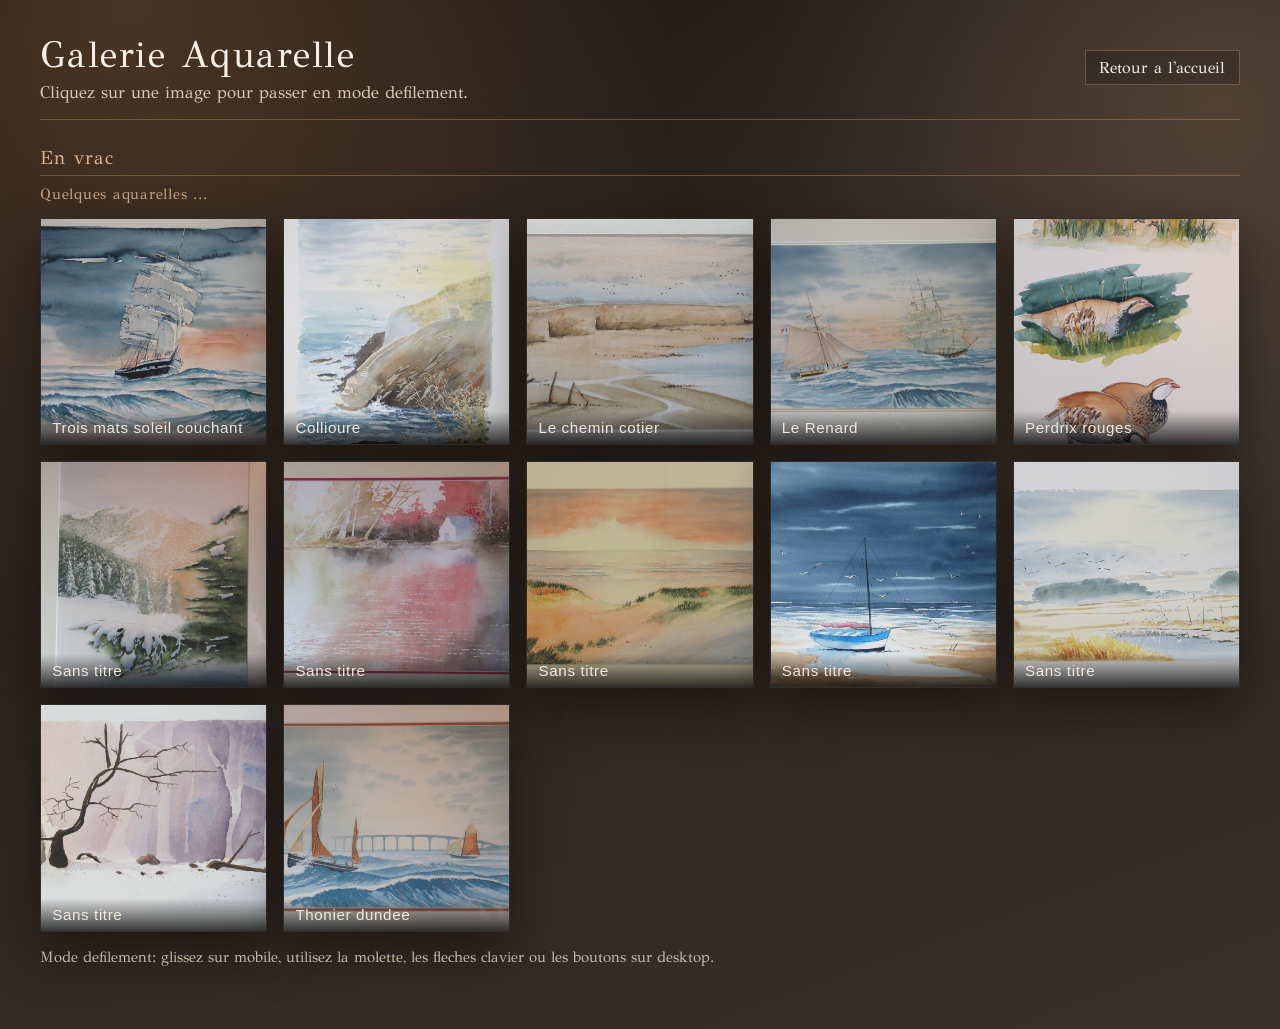
==== html/gallery_aquarelle.html @ 9292c07e "first commit" ====
<!DOCTYPE html><html lang="fr"><head><meta charset="utf-8"><meta name="viewport" content="width=device-width,initial-scale=1"><meta name="description" content="Découvrez les aquarelles de Bruno Lhomet, entre paysages, marines et créations originales."><title>Galerie Aquarelle | Bruno Lhomet</title><link rel="canonical" href="https://brunolhomet.com/html/gallery_aquarelle.html"><script type="module" crossorigin src="../assets/galleryAquarelle-BqosI3er.js"></script><link rel="modulepreload" crossorigin href="../assets/translation-BFISly_T.js"><link rel="modulepreload" crossorigin href="../assets/protect-DB168kNY.js"><link rel="modulepreload" crossorigin href="../assets/gallery-D08KTrEK.js"><link rel="stylesheet" crossorigin href="../assets/gallery-Cp_LMjKx.css"></head><body><main class="page"><header class="topbar"><div><h1 id="gallery_aquarelle-title"></h1><p class="subtitle" id="gallery_aquarelle-subtitle"></p></div><div class="topbar-actions"><a class="back-link" href="../index.html#work" id="gallery_aquarelle-back_link"></a></div></header><div class="gallery-parts" id="gallery-grid" aria-label="Galerie d'oeuvres a l'aquarelle"><section class="gallery-part" aria-label="En vrac"><h2 class="gallery-part-title" id="gallery_aquarelle-section-en_vrac"></h2><h3 class="gallery-part-subtitle" id="gallery_aquarelle-section-en_vrac_subtitle"></h3><div class="gallery-grid"><button class="thumb-btn" type="button"><img src="../assets/gallery_aquarelle_3_mats_soleil_couchant_thumbnails-Bzcb3eLE.JPG" alt="Trois mats soleil couchant" loading="lazy"> <span class="thumb-label">Trois mats soleil couchant</span></button> <button class="thumb-btn" type="button"><img src="../assets/gallery_aquarelle_collioure_thumbnails-CeltjNJU.JPG" alt="Collioure" loading="lazy"> <span class="thumb-label">Collioure</span></button> <button class="thumb-btn" type="button"><img src="../assets/gallery_aquarelle_le_chemin_cotier_thumbnails-BIZKsGcN.jpg" alt="Le chemin cotier" loading="lazy"> <span class="thumb-label">Le chemin cotier</span></button> <button class="thumb-btn" type="button"><img src="../assets/gallery_aquarelle_le_renard_thumbnails-DcvKiOub.JPG" alt="Le Renard" loading="lazy"> <span class="thumb-label">Le Renard</span></button> <button class="thumb-btn" type="button"><img src="../assets/gallery_aquarelle_perdrix_rouges_thumbnails-C4qwUUDa.JPG" alt="Perdrix rouges" loading="lazy"> <span class="thumb-label">Perdrix rouges</span></button> <button class="thumb-btn" type="button"><img src="../assets/gallery_aquarelle_sans_titre_1_thumbnails-j6rqiBiE.JPG" alt="Sans titre" loading="lazy"> <span class="thumb-label">Sans titre</span></button> <button class="thumb-btn" type="button"><img src="../assets/gallery_aquarelle_sans_titre_2_thumbnails-Dx08GEeb.JPG" alt="Sans titre" loading="lazy"> <span class="thumb-label">Sans titre</span></button> <button class="thumb-btn" type="button"><img src="../assets/gallery_aquarelle_sans_titre_3_thumbnails-B8XZhZog.JPG" alt="Sans titre" loading="lazy"> <span class="thumb-label">Sans titre</span></button> <button class="thumb-btn" type="button"><img src="../assets/gallery_aquarelle_sans_titre_4_thumbnails-B6YqS3kz.JPG" alt="Sans titre" loading="lazy"> <span class="thumb-label">Sans titre</span></button> <button class="thumb-btn" type="button"><img src="../assets/gallery_aquarelle_sans_titre_5_thumbnails-DtZzaiUm.JPG" alt="Sans titre" loading="lazy"> <span class="thumb-label">Sans titre</span></button> <button class="thumb-btn" type="button"><img src="../assets/gallery_aquarelle_sans_titre_6_thumbnails-DKAY-7zp.JPG" alt="Sans titre" loading="lazy"> <span class="thumb-label">Sans titre</span></button> <button class="thumb-btn" type="button"><img src="../assets/gallery_aquarelle_thonier_dundee_thumbnails-CWJ3w40R.JPG" alt="Thonier dundee" loading="lazy"> <span class="thumb-label">Thonier dundee</span></button></div></section></div><p class="note" id="gallery_aquarelle-note"></p></main><aside class="lightbox" id="lightbox" aria-hidden="true" aria-label="Visionneuse plein ecran"><div class="lightbox-header"><div class="lightbox-hint" id="gallery_aquarelle-lightbox-hint">Mode defilement actif</div><div class="lightbox-actions"><button class="close-btn icon-btn fullscreen-btn" id="fullscreen-btn" type="button" aria-label="Activer le plein ecran" title="Activer le plein ecran"><span class="icon icon-expand" aria-hidden="true"></span> <span class="sr-only" id="gallery_aquarelle-lightbox-fullscreen_text">Plein ecran</span></button> <button class="close-btn icon-btn" id="close-btn" type="button" aria-label="Fermer la visionneuse" title="Fermer la visionneuse"><span class="icon icon-close" aria-hidden="true"></span> <span class="sr-only" id="gallery_aquarelle-lightbox-close_text">Fermer</span></button></div></div><div class="slider-wrap"><button class="nav-btn" id="prev-btn" type="button" aria-label="Image precedente">&#10094;</button><div class="slider" id="slider"><figure class="slide" data-label="Trois mats soleil couchant - aquarelle"><img src="../assets/gallery_aquarelle_3_mats_soleil_couchant-OrEGH1F3.JPG" alt="Trois mats soleil couchant - aquarelle"></figure><figure class="slide" data-label="Collioure - aquarelle"><img src="../assets/gallery_aquarelle_collioure-BhkK6vpG.JPG" alt="Collioure - aquarelle"></figure><figure class="slide" data-label="Le chemin cotier - aquarelle"><img src="../assets/gallery_aquarelle_le_chemin_cotier-C9dUHDm8.jpg" alt="Le chemin cotier - aquarelle"></figure><figure class="slide" data-label="Le Renard - aquarelle"><img src="../assets/gallery_aquarelle_le_renard-QwmmWNVA.JPG" alt="Le Renard - aquarelle"></figure><figure class="slide" data-label="Perdrix rouges - aquarelle"><img src="../assets/gallery_aquarelle_perdrix_rouges-ChK574OZ.JPG" alt="Perdrix rouges - aquarelle"></figure><figure class="slide" data-label="Sans titre - aquarelle"><img src="../assets/gallery_aquarelle_sans_titre_1-DQJfa0Sr.JPG" alt="Sans titre - aquarelle"></figure><figure class="slide" data-label="Sans titre - aquarelle"><img src="../assets/gallery_aquarelle_sans_titre_2-BAmRzkuc.JPG" alt="Sans titre - aquarelle"></figure><figure class="slide" data-label="Sans titre - aquarelle"><img src="../assets/gallery_aquarelle_sans_titre_3-CGR8qwNj.JPG" alt="Sans titre - aquarelle"></figure><figure class="slide" data-label="Sans titre - aquarelle"><img src="../assets/gallery_aquarelle_sans_titre_4-BlrvPCyE.JPG" alt="Sans titre - aquarelle"></figure><figure class="slide" data-label="Sans titre - aquarelle"><img src="../assets/gallery_aquarelle_sans_titre_5-CbuBpRob.JPG" alt="Sans titre - aquarelle"></figure><figure class="slide" data-label="Sans titre - aquarelle"><img src="../assets/gallery_aquarelle_sans_titre_6-C_tIv58a.JPG" alt="Sans titre - aquarelle"></figure><figure class="slide" data-label="Thonier dundee - aquarelle"><img src="../assets/gallery_aquarelle_thonier_dundee-DXL64iw-.JPG" alt="Thonier dundee - aquarelle"></figure></div><button class="nav-btn" id="next-btn" type="button" aria-label="Image suivante">&#10095;</button></div><div class="caption" id="caption"></div><div class="counter" id="counter"></div></aside></body></html>
---- assets/gallery-Cp_LMjKx.css ----
@font-face{font-family:GFS Didot;src:url(./GFSDidot-Regular-BCwUb7Yq.woff2)format("woff2"),url(./GFSDidot-Regular-Bd7Be6na.woff)format("woff");font-weight:400;font-style:normal;font-display:swap}:root{--bg-deep:#1d1815;--bg-soft:#2a221e;--surface:#14100ec2;--surface-strong:#0c0908eb;--text:#f5efe8;--muted:#d8c9b8;--accent:#c48a57;--accent-2:#e3b58d;--line:#e3b58d4d;--shadow:0 20px 50px #00000073}*{box-sizing:border-box}html,body{width:100%;color:var(--text);background:radial-gradient(circle at 10% 0,#c48a5747,#0000 42%),radial-gradient(circle at 95% 10%,#e3b58d38,#0000 36%),linear-gradient(160deg,#17120f 0%,#2f2722 52%,#3a2f29 100%);min-height:100%;margin:0;padding:0;font-family:GFS Didot,Segoe UI,serif}body{padding:2rem 1.25rem 3rem}.page{width:min(1200px,100%);margin:0 auto}.topbar{border-bottom:1px solid var(--line);justify-content:space-between;align-items:center;gap:1rem;margin-bottom:1.4rem;padding-bottom:1rem;animation:.5s fadeDown;display:flex}h1{letter-spacing:.04em;margin:0;font-size:clamp(1.5rem,3.5vw,2.3rem);font-weight:400}.subtitle{color:var(--muted);margin:.25rem 0 0;font-size:1.05rem}.back-link{color:var(--text);border:1px solid var(--line);white-space:nowrap;background:#0003;padding:.45rem .85rem;text-decoration:none;transition:border-color .18s,color .18s,transform .18s}.back-link:hover,.back-link:focus{border-color:var(--accent-2);color:var(--accent-2);transform:translateY(-1px)}.gallery-grid{grid-template-columns:repeat(auto-fill,minmax(220px,1fr));gap:1rem;animation:.62s fadeUp;display:grid}.gallery-parts{gap:1.5rem;display:grid}.gallery-part{padding-top:.25rem}.gallery-part-title{border-bottom:1px solid var(--line);letter-spacing:.05em;color:var(--accent-2);margin:0 0 .8rem;padding-bottom:.35rem;font-size:1.2rem;font-weight:400}.gallery-part-subtitle{letter-spacing:.05em;color:var(--accent-2);opacity:.88;margin:-.25rem 0 .95rem;font-size:.95rem;font-weight:400}.gallery-part-subtitle a,.gallery-part-subtitle a:visited{color:inherit;text-decoration:underline}.gallery-part-subtitle a:hover,.gallery-part-subtitle a:focus{color:inherit}.thumb-btn{background:var(--surface);cursor:pointer;aspect-ratio:1;box-shadow:var(--shadow);text-align:left;border:1px solid #ffffff1a;border-radius:0;margin:0;padding:0;transition:transform .22s,border-color .22s;position:relative;overflow:hidden}.thumb-btn:hover,.thumb-btn:focus{border-color:var(--accent);outline:none;transform:translateY(-3px)}.thumb-btn img{object-fit:cover;filter:saturate(.95);width:100%;height:100%;transition:transform .38s,filter .38s;display:block}.thumb-btn:hover img,.thumb-btn:focus img{filter:saturate(1.1);transform:scale(1.05)}.thumb-label{color:#f2e8de;letter-spacing:.04em;background:linear-gradient(#0000,#000000bf);padding:.5rem .7rem;font-size:.95rem;position:absolute;bottom:0;left:0;right:0}.lightbox{z-index:2000;background:#080706f5;padding:1rem;display:none;position:fixed;inset:0}.lightbox.is-open{grid-template-rows:auto 1fr auto;gap:.8rem;animation:.22s fadeIn;display:grid}.lightbox-header{color:var(--muted);border-bottom:1px solid #ffffff24;justify-content:space-between;align-items:center;padding:.4rem .2rem;display:flex}.lightbox-hint{font-size:.95rem}.lightbox-actions{gap:.5rem;display:inline-flex}.fullscreen-btn{min-width:8.8rem}.close-btn{color:var(--text);border:1px solid var(--line);cursor:pointer;font:inherit;background:0 0;padding:.35rem .8rem}.icon-btn{place-items:center;width:42px;height:38px;padding:0;display:inline-grid}.icon{font-size:1.2rem;line-height:1}.icon-expand:before{content:"⛶"}.fullscreen-btn.is-fullscreen .icon-expand:before{content:"⤢"}.icon-close:before{content:"×";font-size:1.45rem}.sr-only{clip:rect(0, 0, 0, 0);white-space:nowrap;border:0;width:1px;height:1px;margin:-1px;padding:0;position:absolute;overflow:hidden}.close-btn:hover,.close-btn:focus{border-color:var(--accent-2);color:var(--accent-2);outline:none}.slider-wrap{grid-template-columns:auto 1fr auto;align-items:center;gap:.7rem;min-height:0;display:grid}.nav-btn{border:1px solid var(--line);color:var(--text);cursor:pointer;background:#00000040;width:44px;height:44px;font-size:1.3rem}.nav-btn:hover,.nav-btn:focus{border-color:var(--accent);color:var(--accent-2);outline:none}.slider{scroll-snap-type:x mandatory;scroll-behavior:auto;background:var(--surface-strong);border:1px solid #ffffff1f;gap:0;width:100%;height:100%;display:flex;overflow:auto hidden}.slide{scroll-snap-align:center;place-items:center;min-width:100%;margin:0;display:grid;position:relative}.slide img{object-fit:contain;background:#0f0c0a;width:100%;max-height:min(73vh,880px);display:block}.caption{color:var(--muted);text-align:center;letter-spacing:.03em;min-height:1.3rem;margin-top:.65rem}.counter{color:var(--muted);text-align:right;padding-right:.25rem;font-size:.95rem}.note{color:var(--muted);opacity:.9;margin-top:1rem;font-size:.95rem}@keyframes fadeDown{0%{opacity:0;transform:translateY(-10px)}to{opacity:1;transform:translateY(0)}}@keyframes fadeUp{0%{opacity:0;transform:translateY(14px)}to{opacity:1;transform:translateY(0)}}@keyframes fadeIn{0%{opacity:0}to{opacity:1}}@media (width<=760px){body{padding:1rem .75rem 2rem}.topbar{flex-direction:column;align-items:flex-start}.gallery-grid{grid-template-columns:repeat(2,minmax(0,1fr));gap:.7rem}.gallery-parts{gap:1.15rem}.gallery-part-title{margin-bottom:.6rem;font-size:1.05rem}.slider-wrap{grid-template-columns:1fr}.nav-btn{display:none}.slide img{max-height:72vh}.lightbox-hint{font-size:.87rem}.fullscreen-btn{min-width:0}}
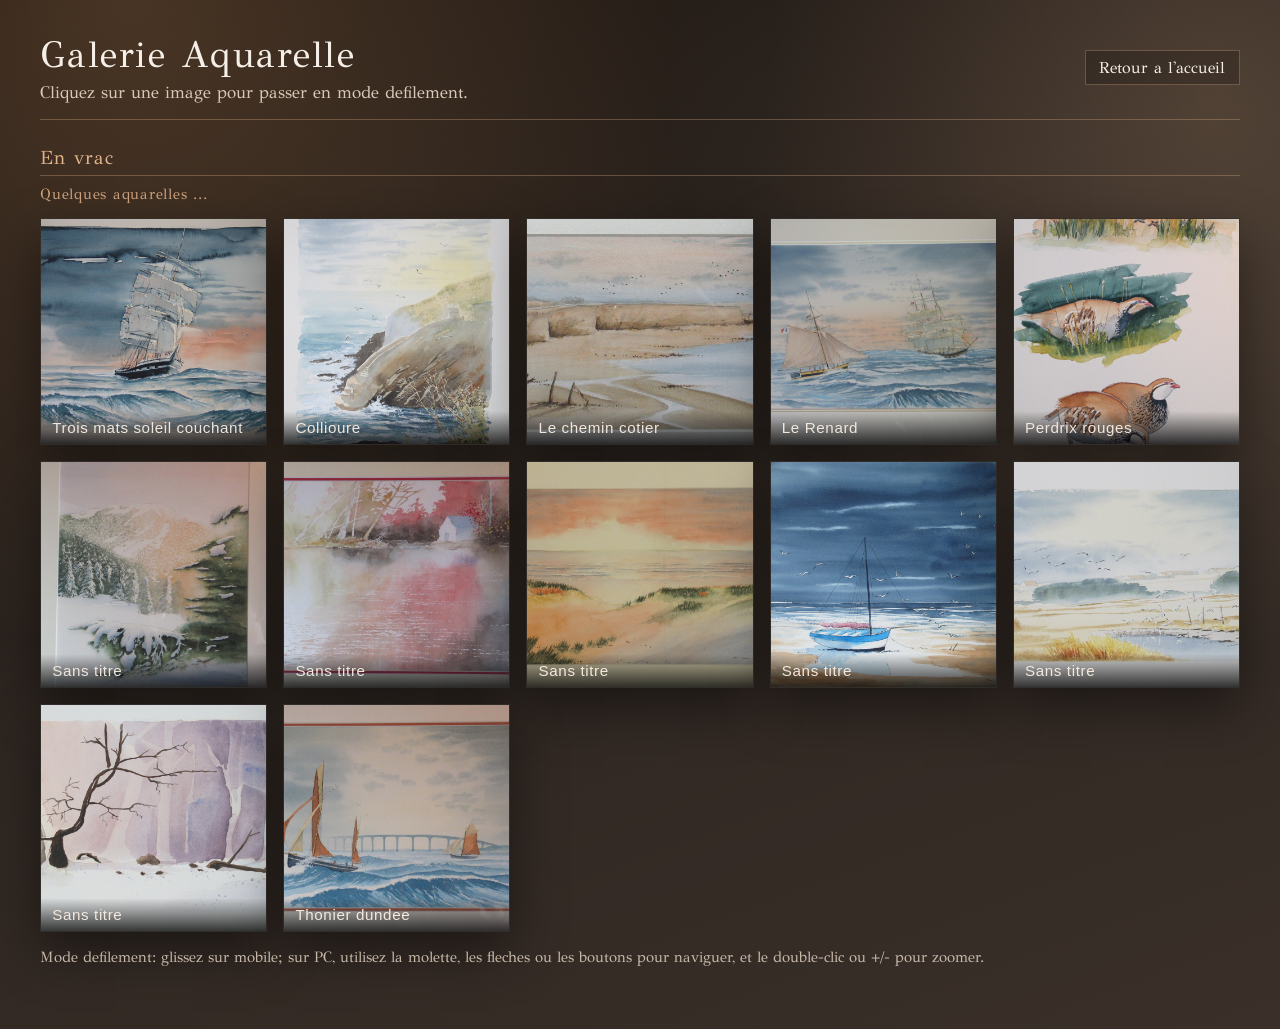
==== commit e0776bea: "add gallery zoom and es language" ====
--- a/html/gallery_aquarelle.html
+++ b/html/gallery_aquarelle.html
@@ -1 +1 @@
-<!DOCTYPE html><html lang="fr"><head><meta charset="utf-8"><meta name="viewport" content="width=device-width,initial-scale=1"><meta name="description" content="Découvrez les aquarelles de Bruno Lhomet, entre paysages, marines et créations originales."><title>Galerie Aquarelle | Bruno Lhomet</title><link rel="canonical" href="https://brunolhomet.com/html/gallery_aquarelle.html"><script type="module" crossorigin src="../assets/galleryAquarelle-BqosI3er.js"></script><link rel="modulepreload" crossorigin href="../assets/translation-BFISly_T.js"><link rel="modulepreload" crossorigin href="../assets/protect-DB168kNY.js"><link rel="modulepreload" crossorigin href="../assets/gallery-D08KTrEK.js"><link rel="stylesheet" crossorigin href="../assets/gallery-Cp_LMjKx.css"></head><body><main class="page"><header class="topbar"><div><h1 id="gallery_aquarelle-title"></h1><p class="subtitle" id="gallery_aquarelle-subtitle"></p></div><div class="topbar-actions"><a class="back-link" href="../index.html#work" id="gallery_aquarelle-back_link"></a></div></header><div class="gallery-parts" id="gallery-grid" aria-label="Galerie d'oeuvres a l'aquarelle"><section class="gallery-part" aria-label="En vrac"><h2 class="gallery-part-title" id="gallery_aquarelle-section-en_vrac"></h2><h3 class="gallery-part-subtitle" id="gallery_aquarelle-section-en_vrac_subtitle"></h3><div class="gallery-grid"><button class="thumb-btn" type="button"><img src="../assets/gallery_aquarelle_3_mats_soleil_couchant_thumbnails-Bzcb3eLE.JPG" alt="Trois mats soleil couchant" loading="lazy"> <span class="thumb-label">Trois mats soleil couchant</span></button> <button class="thumb-btn" type="button"><img src="../assets/gallery_aquarelle_collioure_thumbnails-CeltjNJU.JPG" alt="Collioure" loading="lazy"> <span class="thumb-label">Collioure</span></button> <button class="thumb-btn" type="button"><img src="../assets/gallery_aquarelle_le_chemin_cotier_thumbnails-BIZKsGcN.jpg" alt="Le chemin cotier" loading="lazy"> <span class="thumb-label">Le chemin cotier</span></button> <button class="thumb-btn" type="button"><img src="../assets/gallery_aquarelle_le_renard_thumbnails-DcvKiOub.JPG" alt="Le Renard" loading="lazy"> <span class="thumb-label">Le Renard</span></button> <button class="thumb-btn" type="button"><img src="../assets/gallery_aquarelle_perdrix_rouges_thumbnails-C4qwUUDa.JPG" alt="Perdrix rouges" loading="lazy"> <span class="thumb-label">Perdrix rouges</span></button> <button class="thumb-btn" type="button"><img src="../assets/gallery_aquarelle_sans_titre_1_thumbnails-j6rqiBiE.JPG" alt="Sans titre" loading="lazy"> <span class="thumb-label">Sans titre</span></button> <button class="thumb-btn" type="button"><img src="../assets/gallery_aquarelle_sans_titre_2_thumbnails-Dx08GEeb.JPG" alt="Sans titre" loading="lazy"> <span class="thumb-label">Sans titre</span></button> <button class="thumb-btn" type="button"><img src="../assets/gallery_aquarelle_sans_titre_3_thumbnails-B8XZhZog.JPG" alt="Sans titre" loading="lazy"> <span class="thumb-label">Sans titre</span></button> <button class="thumb-btn" type="button"><img src="../assets/gallery_aquarelle_sans_titre_4_thumbnails-B6YqS3kz.JPG" alt="Sans titre" loading="lazy"> <span class="thumb-label">Sans titre</span></button> <button class="thumb-btn" type="button"><img src="../assets/gallery_aquarelle_sans_titre_5_thumbnails-DtZzaiUm.JPG" alt="Sans titre" loading="lazy"> <span class="thumb-label">Sans titre</span></button> <button class="thumb-btn" type="button"><img src="../assets/gallery_aquarelle_sans_titre_6_thumbnails-DKAY-7zp.JPG" alt="Sans titre" loading="lazy"> <span class="thumb-label">Sans titre</span></button> <button class="thumb-btn" type="button"><img src="../assets/gallery_aquarelle_thonier_dundee_thumbnails-CWJ3w40R.JPG" alt="Thonier dundee" loading="lazy"> <span class="thumb-label">Thonier dundee</span></button></div></section></div><p class="note" id="gallery_aquarelle-note"></p></main><aside class="lightbox" id="lightbox" aria-hidden="true" aria-label="Visionneuse plein ecran"><div class="lightbox-header"><div class="lightbox-hint" id="gallery_aquarelle-lightbox-hint">Mode defilement actif</div><div class="lightbox-actions"><button class="close-btn icon-btn fullscreen-btn" id="fullscreen-btn" type="button" aria-label="Activer le plein ecran" title="Activer le plein ecran"><span class="icon icon-expand" aria-hidden="true"></span> <span class="sr-only" id="gallery_aquarelle-lightbox-fullscreen_text">Plein ecran</span></button> <button class="close-btn icon-btn" id="close-btn" type="button" aria-label="Fermer la visionneuse" title="Fermer la visionneuse"><span class="icon icon-close" aria-hidden="true"></span> <span class="sr-only" id="gallery_aquarelle-lightbox-close_text">Fermer</span></button></div></div><div class="slider-wrap"><button class="nav-btn" id="prev-btn" type="button" aria-label="Image precedente">&#10094;</button><div class="slider" id="slider"><figure class="slide" data-label="Trois mats soleil couchant - aquarelle"><img src="../assets/gallery_aquarelle_3_mats_soleil_couchant-OrEGH1F3.JPG" alt="Trois mats soleil couchant - aquarelle"></figure><figure class="slide" data-label="Collioure - aquarelle"><img src="../assets/gallery_aquarelle_collioure-BhkK6vpG.JPG" alt="Collioure - aquarelle"></figure><figure class="slide" data-label="Le chemin cotier - aquarelle"><img src="../assets/gallery_aquarelle_le_chemin_cotier-C9dUHDm8.jpg" alt="Le chemin cotier - aquarelle"></figure><figure class="slide" data-label="Le Renard - aquarelle"><img src="../assets/gallery_aquarelle_le_renard-QwmmWNVA.JPG" alt="Le Renard - aquarelle"></figure><figure class="slide" data-label="Perdrix rouges - aquarelle"><img src="../assets/gallery_aquarelle_perdrix_rouges-ChK574OZ.JPG" alt="Perdrix rouges - aquarelle"></figure><figure class="slide" data-label="Sans titre - aquarelle"><img src="../assets/gallery_aquarelle_sans_titre_1-DQJfa0Sr.JPG" alt="Sans titre - aquarelle"></figure><figure class="slide" data-label="Sans titre - aquarelle"><img src="../assets/gallery_aquarelle_sans_titre_2-BAmRzkuc.JPG" alt="Sans titre - aquarelle"></figure><figure class="slide" data-label="Sans titre - aquarelle"><img src="../assets/gallery_aquarelle_sans_titre_3-CGR8qwNj.JPG" alt="Sans titre - aquarelle"></figure><figure class="slide" data-label="Sans titre - aquarelle"><img src="../assets/gallery_aquarelle_sans_titre_4-BlrvPCyE.JPG" alt="Sans titre - aquarelle"></figure><figure class="slide" data-label="Sans titre - aquarelle"><img src="../assets/gallery_aquarelle_sans_titre_5-CbuBpRob.JPG" alt="Sans titre - aquarelle"></figure><figure class="slide" data-label="Sans titre - aquarelle"><img src="../assets/gallery_aquarelle_sans_titre_6-C_tIv58a.JPG" alt="Sans titre - aquarelle"></figure><figure class="slide" data-label="Thonier dundee - aquarelle"><img src="../assets/gallery_aquarelle_thonier_dundee-DXL64iw-.JPG" alt="Thonier dundee - aquarelle"></figure></div><button class="nav-btn" id="next-btn" type="button" aria-label="Image suivante">&#10095;</button></div><div class="caption" id="caption"></div><div class="counter" id="counter"></div></aside></body></html>+<!DOCTYPE html><html lang="fr"><head><meta charset="utf-8"><meta name="viewport" content="width=device-width,initial-scale=1"><meta name="description" content="Découvrez les aquarelles de Bruno Lhomet, entre paysages, marines et créations originales."><title>Galerie Aquarelle | Bruno Lhomet</title><link rel="canonical" href="https://brunolhomet.com/html/gallery_aquarelle.html"><script type="module" crossorigin src="../assets/galleryAquarelle-DaB3eDnq.js"></script><link rel="modulepreload" crossorigin href="../assets/translation-Du7D4PGe.js"><link rel="modulepreload" crossorigin href="../assets/protect-B8ecsCdI.js"><link rel="modulepreload" crossorigin href="../assets/gallery-CwNlGW-A.js"><link rel="stylesheet" crossorigin href="../assets/gallery-CDSRCGUn.css"></head><body><main class="page"><header class="topbar"><div><h1 id="gallery_aquarelle-title"></h1><p class="subtitle" id="gallery_aquarelle-subtitle"></p></div><div class="topbar-actions"><a class="back-link" href="../index.html#work" id="gallery_aquarelle-back_link"></a></div></header><div class="gallery-parts" id="gallery-grid" aria-label="Galerie d'oeuvres a l'aquarelle"><section class="gallery-part" aria-label="En vrac"><h2 class="gallery-part-title" id="gallery_aquarelle-section-en_vrac"></h2><h3 class="gallery-part-subtitle" id="gallery_aquarelle-section-en_vrac_subtitle"></h3><div class="gallery-grid"><button class="thumb-btn" type="button"><img src="../assets/gallery_aquarelle_3_mats_soleil_couchant_thumbnails-Bzcb3eLE.JPG" alt="Trois mats soleil couchant" loading="lazy"> <span class="thumb-label">Trois mats soleil couchant</span></button> <button class="thumb-btn" type="button"><img src="../assets/gallery_aquarelle_collioure_thumbnails-CeltjNJU.JPG" alt="Collioure" loading="lazy"> <span class="thumb-label">Collioure</span></button> <button class="thumb-btn" type="button"><img src="../assets/gallery_aquarelle_le_chemin_cotier_thumbnails-BIZKsGcN.jpg" alt="Le chemin cotier" loading="lazy"> <span class="thumb-label">Le chemin cotier</span></button> <button class="thumb-btn" type="button"><img src="../assets/gallery_aquarelle_le_renard_thumbnails-DcvKiOub.JPG" alt="Le Renard" loading="lazy"> <span class="thumb-label">Le Renard</span></button> <button class="thumb-btn" type="button"><img src="../assets/gallery_aquarelle_perdrix_rouges_thumbnails-C4qwUUDa.JPG" alt="Perdrix rouges" loading="lazy"> <span class="thumb-label">Perdrix rouges</span></button> <button class="thumb-btn" type="button"><img src="../assets/gallery_aquarelle_sans_titre_1_thumbnails-j6rqiBiE.JPG" alt="Sans titre" loading="lazy"> <span class="thumb-label">Sans titre</span></button> <button class="thumb-btn" type="button"><img src="../assets/gallery_aquarelle_sans_titre_2_thumbnails-Dx08GEeb.JPG" alt="Sans titre" loading="lazy"> <span class="thumb-label">Sans titre</span></button> <button class="thumb-btn" type="button"><img src="../assets/gallery_aquarelle_sans_titre_3_thumbnails-B8XZhZog.JPG" alt="Sans titre" loading="lazy"> <span class="thumb-label">Sans titre</span></button> <button class="thumb-btn" type="button"><img src="../assets/gallery_aquarelle_sans_titre_4_thumbnails-B6YqS3kz.JPG" alt="Sans titre" loading="lazy"> <span class="thumb-label">Sans titre</span></button> <button class="thumb-btn" type="button"><img src="../assets/gallery_aquarelle_sans_titre_5_thumbnails-DtZzaiUm.JPG" alt="Sans titre" loading="lazy"> <span class="thumb-label">Sans titre</span></button> <button class="thumb-btn" type="button"><img src="../assets/gallery_aquarelle_sans_titre_6_thumbnails-DKAY-7zp.JPG" alt="Sans titre" loading="lazy"> <span class="thumb-label">Sans titre</span></button> <button class="thumb-btn" type="button"><img src="../assets/gallery_aquarelle_thonier_dundee_thumbnails-CWJ3w40R.JPG" alt="Thonier dundee" loading="lazy"> <span class="thumb-label">Thonier dundee</span></button></div></section></div><p class="note" id="gallery_aquarelle-note"></p></main><aside class="lightbox" id="lightbox" aria-hidden="true" aria-label="Visionneuse plein ecran"><div class="lightbox-header"><div class="lightbox-hint" id="gallery_aquarelle-lightbox-hint">Mode defilement actif</div><div class="lightbox-actions"><button class="close-btn icon-btn fullscreen-btn" id="fullscreen-btn" type="button" aria-label="Activer le plein ecran" title="Activer le plein ecran"><span class="icon icon-expand" aria-hidden="true"></span> <span class="sr-only" id="gallery_aquarelle-lightbox-fullscreen_text">Plein ecran</span></button> <button class="close-btn icon-btn" id="close-btn" type="button" aria-label="Fermer la visionneuse" title="Fermer la visionneuse"><span class="icon icon-close" aria-hidden="true"></span> <span class="sr-only" id="gallery_aquarelle-lightbox-close_text">Fermer</span></button></div></div><div class="slider-wrap"><button class="nav-btn" id="prev-btn" type="button" aria-label="Image precedente">&#10094;</button><div class="slider" id="slider"><figure class="slide" data-label="Trois mats soleil couchant - aquarelle"><img src="../assets/gallery_aquarelle_3_mats_soleil_couchant-OrEGH1F3.JPG" alt="Trois mats soleil couchant - aquarelle"></figure><figure class="slide" data-label="Collioure - aquarelle"><img src="../assets/gallery_aquarelle_collioure-BhkK6vpG.JPG" alt="Collioure - aquarelle"></figure><figure class="slide" data-label="Le chemin cotier - aquarelle"><img src="../assets/gallery_aquarelle_le_chemin_cotier-C9dUHDm8.jpg" alt="Le chemin cotier - aquarelle"></figure><figure class="slide" data-label="Le Renard - aquarelle"><img src="../assets/gallery_aquarelle_le_renard-QwmmWNVA.JPG" alt="Le Renard - aquarelle"></figure><figure class="slide" data-label="Perdrix rouges - aquarelle"><img src="../assets/gallery_aquarelle_perdrix_rouges-ChK574OZ.JPG" alt="Perdrix rouges - aquarelle"></figure><figure class="slide" data-label="Sans titre - aquarelle"><img src="../assets/gallery_aquarelle_sans_titre_1-DQJfa0Sr.JPG" alt="Sans titre - aquarelle"></figure><figure class="slide" data-label="Sans titre - aquarelle"><img src="../assets/gallery_aquarelle_sans_titre_2-BAmRzkuc.JPG" alt="Sans titre - aquarelle"></figure><figure class="slide" data-label="Sans titre - aquarelle"><img src="../assets/gallery_aquarelle_sans_titre_3-CGR8qwNj.JPG" alt="Sans titre - aquarelle"></figure><figure class="slide" data-label="Sans titre - aquarelle"><img src="../assets/gallery_aquarelle_sans_titre_4-BlrvPCyE.JPG" alt="Sans titre - aquarelle"></figure><figure class="slide" data-label="Sans titre - aquarelle"><img src="../assets/gallery_aquarelle_sans_titre_5-CbuBpRob.JPG" alt="Sans titre - aquarelle"></figure><figure class="slide" data-label="Sans titre - aquarelle"><img src="../assets/gallery_aquarelle_sans_titre_6-C_tIv58a.JPG" alt="Sans titre - aquarelle"></figure><figure class="slide" data-label="Thonier dundee - aquarelle"><img src="../assets/gallery_aquarelle_thonier_dundee-DXL64iw-.JPG" alt="Thonier dundee - aquarelle"></figure></div><button class="nav-btn" id="next-btn" type="button" aria-label="Image suivante">&#10095;</button></div><div class="caption" id="caption"></div><div class="counter" id="counter"></div></aside></body></html>
--- a/assets/gallery-CDSRCGUn.css
+++ b/assets/gallery-CDSRCGUn.css
@@ -0,0 +1 @@
+@font-face{font-family:GFS Didot;src:url(./GFSDidot-Regular-BCwUb7Yq.woff2)format("woff2"),url(./GFSDidot-Regular-Bd7Be6na.woff)format("woff");font-weight:400;font-style:normal;font-display:swap}:root{--bg-deep:#1d1815;--bg-soft:#2a221e;--surface:#14100ec2;--surface-strong:#0c0908eb;--text:#f5efe8;--muted:#d8c9b8;--accent:#c48a57;--accent-2:#e3b58d;--line:#e3b58d4d;--shadow:0 20px 50px #00000073}*{box-sizing:border-box}html,body{width:100%;color:var(--text);background:radial-gradient(circle at 10% 0,#c48a5747,#0000 42%),radial-gradient(circle at 95% 10%,#e3b58d38,#0000 36%),linear-gradient(160deg,#17120f 0%,#2f2722 52%,#3a2f29 100%);min-height:100%;margin:0;padding:0;font-family:GFS Didot,Segoe UI,serif}body{padding:2rem 1.25rem 3rem}.page{width:min(1200px,100%);margin:0 auto}.topbar{border-bottom:1px solid var(--line);justify-content:space-between;align-items:center;gap:1rem;margin-bottom:1.4rem;padding-bottom:1rem;animation:.5s fadeDown;display:flex}h1{letter-spacing:.04em;margin:0;font-size:clamp(1.5rem,3.5vw,2.3rem);font-weight:400}.subtitle{color:var(--muted);margin:.25rem 0 0;font-size:1.05rem}.back-link{color:var(--text);border:1px solid var(--line);white-space:nowrap;background:#0003;padding:.45rem .85rem;text-decoration:none;transition:border-color .18s,color .18s,transform .18s}.back-link:hover,.back-link:focus{border-color:var(--accent-2);color:var(--accent-2);transform:translateY(-1px)}.gallery-grid{grid-template-columns:repeat(auto-fill,minmax(220px,1fr));gap:1rem;animation:.62s fadeUp;display:grid}.gallery-parts{gap:1.5rem;display:grid}.gallery-part{padding-top:.25rem}.gallery-part-title{border-bottom:1px solid var(--line);letter-spacing:.05em;color:var(--accent-2);margin:0 0 .8rem;padding-bottom:.35rem;font-size:1.2rem;font-weight:400}.gallery-part-subtitle{letter-spacing:.05em;color:var(--accent-2);opacity:.88;margin:-.25rem 0 .95rem;font-size:.95rem;font-weight:400}.gallery-part-subtitle a,.gallery-part-subtitle a:visited{color:inherit;text-decoration:underline}.gallery-part-subtitle a:hover,.gallery-part-subtitle a:focus{color:inherit}.thumb-btn{background:var(--surface);cursor:pointer;aspect-ratio:1;box-shadow:var(--shadow);text-align:left;border:1px solid #ffffff1a;border-radius:0;margin:0;padding:0;transition:transform .22s,border-color .22s;position:relative;overflow:hidden}.thumb-btn:hover,.thumb-btn:focus{border-color:var(--accent);outline:none;transform:translateY(-3px)}.thumb-btn img{object-fit:cover;filter:saturate(.95);width:100%;height:100%;transition:transform .38s,filter .38s;display:block}.thumb-btn:hover img,.thumb-btn:focus img{filter:saturate(1.1);transform:scale(1.05)}.thumb-label{color:#f2e8de;letter-spacing:.04em;background:linear-gradient(#0000,#000000bf);padding:.5rem .7rem;font-size:.95rem;position:absolute;bottom:0;left:0;right:0}.lightbox{z-index:2000;background:#080706f5;padding:1rem;display:none;position:fixed;inset:0}.lightbox.is-open{grid-template-rows:auto 1fr auto;gap:.8rem;animation:.22s fadeIn;display:grid}.lightbox-header{color:var(--muted);border-bottom:1px solid #ffffff24;justify-content:space-between;align-items:center;padding:.4rem .2rem;display:flex}.lightbox-hint{font-size:.95rem}.lightbox-actions{gap:.5rem;display:inline-flex}.fullscreen-btn{min-width:8.8rem}.close-btn{color:var(--text);border:1px solid var(--line);cursor:pointer;font:inherit;background:0 0;padding:.35rem .8rem}.icon-btn{place-items:center;width:42px;height:38px;padding:0;display:inline-grid}.icon{font-size:1.2rem;line-height:1}.icon-expand:before{content:"⛶"}.fullscreen-btn.is-fullscreen .icon-expand:before{content:"⤢"}.icon-close:before{content:"×";font-size:1.45rem}.sr-only{clip:rect(0, 0, 0, 0);white-space:nowrap;border:0;width:1px;height:1px;margin:-1px;padding:0;position:absolute;overflow:hidden}.close-btn:hover,.close-btn:focus{border-color:var(--accent-2);color:var(--accent-2);outline:none}.zoom-btn{font-size:1.4rem}.zoom-btn:disabled{opacity:.4;cursor:default}.slider-wrap{grid-template-columns:auto 1fr auto;align-items:center;gap:.7rem;min-height:0;display:grid}.nav-btn{border:1px solid var(--line);color:var(--text);cursor:pointer;background:#00000040;width:44px;height:44px;font-size:1.3rem}.nav-btn:hover,.nav-btn:focus{border-color:var(--accent);color:var(--accent-2);outline:none}.slider{scroll-snap-type:x mandatory;scroll-behavior:auto;background:var(--surface-strong);border:1px solid #ffffff1f;gap:0;width:100%;height:100%;display:flex;overflow:auto hidden}.slider.is-zoomed{scroll-snap-type:none}.slide{scroll-snap-align:center;place-items:center;min-width:100%;margin:0;display:grid;position:relative}.slide img{object-fit:contain;cursor:zoom-in;background:#0f0c0a;width:auto;max-width:100%;max-height:min(73vh,880px);display:block}.slider.is-zoomed .slide img{cursor:grab;touch-action:none}.slider.is-zoomed .slide img:active{cursor:grabbing}.caption{color:var(--muted);text-align:center;letter-spacing:.03em;min-height:1.3rem;margin-top:.65rem}.counter{color:var(--muted);text-align:right;padding-right:.25rem;font-size:.95rem}.note{color:var(--muted);opacity:.9;margin-top:1rem;font-size:.95rem}@keyframes fadeDown{0%{opacity:0;transform:translateY(-10px)}to{opacity:1;transform:translateY(0)}}@keyframes fadeUp{0%{opacity:0;transform:translateY(14px)}to{opacity:1;transform:translateY(0)}}@keyframes fadeIn{0%{opacity:0}to{opacity:1}}@media (width<=760px){body{padding:1rem .75rem 2rem}.topbar{flex-direction:column;align-items:flex-start}.gallery-grid{grid-template-columns:repeat(2,minmax(0,1fr));gap:.7rem}.gallery-parts{gap:1.15rem}.gallery-part-title{margin-bottom:.6rem;font-size:1.05rem}.slider-wrap{grid-template-columns:1fr}.nav-btn{display:none}.slide img{max-height:72vh}.lightbox-hint{font-size:.87rem}.fullscreen-btn{min-width:0}}
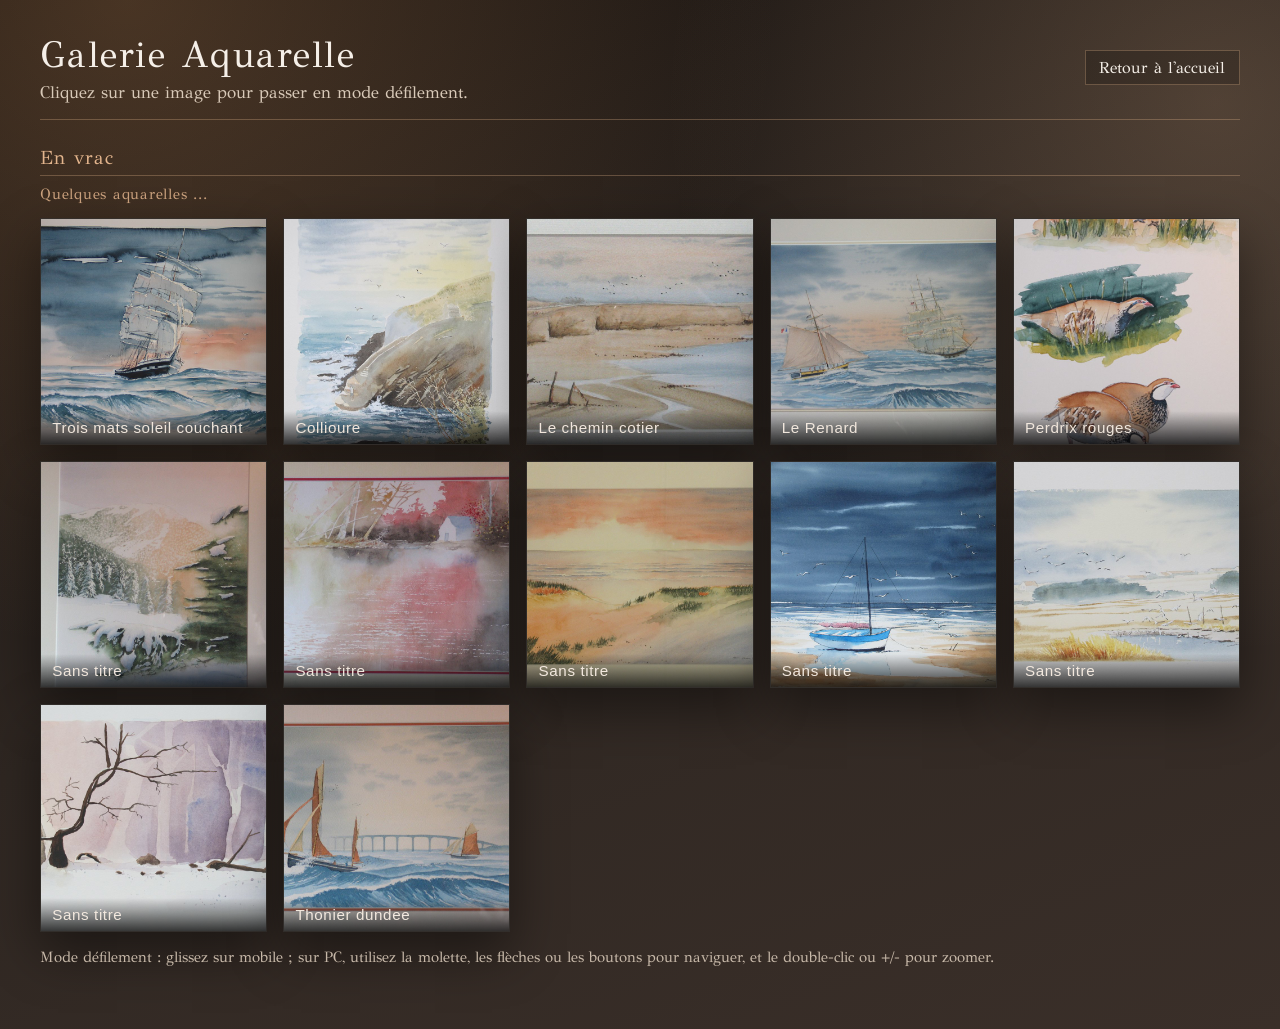
==== commit c2d80815: "evol tech chine collée and correction of spelling mistakes." ====
--- a/html/gallery_aquarelle.html
+++ b/html/gallery_aquarelle.html
@@ -1 +1 @@
-<!DOCTYPE html><html lang="fr"><head><meta charset="utf-8"><meta name="viewport" content="width=device-width,initial-scale=1"><meta name="description" content="Découvrez les aquarelles de Bruno Lhomet, entre paysages, marines et créations originales."><title>Galerie Aquarelle | Bruno Lhomet</title><link rel="canonical" href="https://brunolhomet.com/html/gallery_aquarelle.html"><script type="module" crossorigin src="../assets/galleryAquarelle-DaB3eDnq.js"></script><link rel="modulepreload" crossorigin href="../assets/translation-Du7D4PGe.js"><link rel="modulepreload" crossorigin href="../assets/protect-B8ecsCdI.js"><link rel="modulepreload" crossorigin href="../assets/gallery-CwNlGW-A.js"><link rel="stylesheet" crossorigin href="../assets/gallery-CDSRCGUn.css"></head><body><main class="page"><header class="topbar"><div><h1 id="gallery_aquarelle-title"></h1><p class="subtitle" id="gallery_aquarelle-subtitle"></p></div><div class="topbar-actions"><a class="back-link" href="../index.html#work" id="gallery_aquarelle-back_link"></a></div></header><div class="gallery-parts" id="gallery-grid" aria-label="Galerie d'oeuvres a l'aquarelle"><section class="gallery-part" aria-label="En vrac"><h2 class="gallery-part-title" id="gallery_aquarelle-section-en_vrac"></h2><h3 class="gallery-part-subtitle" id="gallery_aquarelle-section-en_vrac_subtitle"></h3><div class="gallery-grid"><button class="thumb-btn" type="button"><img src="../assets/gallery_aquarelle_3_mats_soleil_couchant_thumbnails-Bzcb3eLE.JPG" alt="Trois mats soleil couchant" loading="lazy"> <span class="thumb-label">Trois mats soleil couchant</span></button> <button class="thumb-btn" type="button"><img src="../assets/gallery_aquarelle_collioure_thumbnails-CeltjNJU.JPG" alt="Collioure" loading="lazy"> <span class="thumb-label">Collioure</span></button> <button class="thumb-btn" type="button"><img src="../assets/gallery_aquarelle_le_chemin_cotier_thumbnails-BIZKsGcN.jpg" alt="Le chemin cotier" loading="lazy"> <span class="thumb-label">Le chemin cotier</span></button> <button class="thumb-btn" type="button"><img src="../assets/gallery_aquarelle_le_renard_thumbnails-DcvKiOub.JPG" alt="Le Renard" loading="lazy"> <span class="thumb-label">Le Renard</span></button> <button class="thumb-btn" type="button"><img src="../assets/gallery_aquarelle_perdrix_rouges_thumbnails-C4qwUUDa.JPG" alt="Perdrix rouges" loading="lazy"> <span class="thumb-label">Perdrix rouges</span></button> <button class="thumb-btn" type="button"><img src="../assets/gallery_aquarelle_sans_titre_1_thumbnails-j6rqiBiE.JPG" alt="Sans titre" loading="lazy"> <span class="thumb-label">Sans titre</span></button> <button class="thumb-btn" type="button"><img src="../assets/gallery_aquarelle_sans_titre_2_thumbnails-Dx08GEeb.JPG" alt="Sans titre" loading="lazy"> <span class="thumb-label">Sans titre</span></button> <button class="thumb-btn" type="button"><img src="../assets/gallery_aquarelle_sans_titre_3_thumbnails-B8XZhZog.JPG" alt="Sans titre" loading="lazy"> <span class="thumb-label">Sans titre</span></button> <button class="thumb-btn" type="button"><img src="../assets/gallery_aquarelle_sans_titre_4_thumbnails-B6YqS3kz.JPG" alt="Sans titre" loading="lazy"> <span class="thumb-label">Sans titre</span></button> <button class="thumb-btn" type="button"><img src="../assets/gallery_aquarelle_sans_titre_5_thumbnails-DtZzaiUm.JPG" alt="Sans titre" loading="lazy"> <span class="thumb-label">Sans titre</span></button> <button class="thumb-btn" type="button"><img src="../assets/gallery_aquarelle_sans_titre_6_thumbnails-DKAY-7zp.JPG" alt="Sans titre" loading="lazy"> <span class="thumb-label">Sans titre</span></button> <button class="thumb-btn" type="button"><img src="../assets/gallery_aquarelle_thonier_dundee_thumbnails-CWJ3w40R.JPG" alt="Thonier dundee" loading="lazy"> <span class="thumb-label">Thonier dundee</span></button></div></section></div><p class="note" id="gallery_aquarelle-note"></p></main><aside class="lightbox" id="lightbox" aria-hidden="true" aria-label="Visionneuse plein ecran"><div class="lightbox-header"><div class="lightbox-hint" id="gallery_aquarelle-lightbox-hint">Mode defilement actif</div><div class="lightbox-actions"><button class="close-btn icon-btn fullscreen-btn" id="fullscreen-btn" type="button" aria-label="Activer le plein ecran" title="Activer le plein ecran"><span class="icon icon-expand" aria-hidden="true"></span> <span class="sr-only" id="gallery_aquarelle-lightbox-fullscreen_text">Plein ecran</span></button> <button class="close-btn icon-btn" id="close-btn" type="button" aria-label="Fermer la visionneuse" title="Fermer la visionneuse"><span class="icon icon-close" aria-hidden="true"></span> <span class="sr-only" id="gallery_aquarelle-lightbox-close_text">Fermer</span></button></div></div><div class="slider-wrap"><button class="nav-btn" id="prev-btn" type="button" aria-label="Image precedente">&#10094;</button><div class="slider" id="slider"><figure class="slide" data-label="Trois mats soleil couchant - aquarelle"><img src="../assets/gallery_aquarelle_3_mats_soleil_couchant-OrEGH1F3.JPG" alt="Trois mats soleil couchant - aquarelle"></figure><figure class="slide" data-label="Collioure - aquarelle"><img src="../assets/gallery_aquarelle_collioure-BhkK6vpG.JPG" alt="Collioure - aquarelle"></figure><figure class="slide" data-label="Le chemin cotier - aquarelle"><img src="../assets/gallery_aquarelle_le_chemin_cotier-C9dUHDm8.jpg" alt="Le chemin cotier - aquarelle"></figure><figure class="slide" data-label="Le Renard - aquarelle"><img src="../assets/gallery_aquarelle_le_renard-QwmmWNVA.JPG" alt="Le Renard - aquarelle"></figure><figure class="slide" data-label="Perdrix rouges - aquarelle"><img src="../assets/gallery_aquarelle_perdrix_rouges-ChK574OZ.JPG" alt="Perdrix rouges - aquarelle"></figure><figure class="slide" data-label="Sans titre - aquarelle"><img src="../assets/gallery_aquarelle_sans_titre_1-DQJfa0Sr.JPG" alt="Sans titre - aquarelle"></figure><figure class="slide" data-label="Sans titre - aquarelle"><img src="../assets/gallery_aquarelle_sans_titre_2-BAmRzkuc.JPG" alt="Sans titre - aquarelle"></figure><figure class="slide" data-label="Sans titre - aquarelle"><img src="../assets/gallery_aquarelle_sans_titre_3-CGR8qwNj.JPG" alt="Sans titre - aquarelle"></figure><figure class="slide" data-label="Sans titre - aquarelle"><img src="../assets/gallery_aquarelle_sans_titre_4-BlrvPCyE.JPG" alt="Sans titre - aquarelle"></figure><figure class="slide" data-label="Sans titre - aquarelle"><img src="../assets/gallery_aquarelle_sans_titre_5-CbuBpRob.JPG" alt="Sans titre - aquarelle"></figure><figure class="slide" data-label="Sans titre - aquarelle"><img src="../assets/gallery_aquarelle_sans_titre_6-C_tIv58a.JPG" alt="Sans titre - aquarelle"></figure><figure class="slide" data-label="Thonier dundee - aquarelle"><img src="../assets/gallery_aquarelle_thonier_dundee-DXL64iw-.JPG" alt="Thonier dundee - aquarelle"></figure></div><button class="nav-btn" id="next-btn" type="button" aria-label="Image suivante">&#10095;</button></div><div class="caption" id="caption"></div><div class="counter" id="counter"></div></aside></body></html>+<!DOCTYPE html><html lang="fr"><head><meta charset="utf-8"><meta name="viewport" content="width=device-width,initial-scale=1"><meta name="description" content="Découvrez les aquarelles de Bruno Lhomet, entre paysages, marines et créations originales."><title>Galerie Aquarelle | Bruno Lhomet</title><link rel="canonical" href="https://brunolhomet.com/html/gallery_aquarelle.html"><script type="module" crossorigin src="../assets/galleryAquarelle-CIcleHUr.js"></script><link rel="modulepreload" crossorigin href="../assets/translation-cNP0Ig46.js"><link rel="modulepreload" crossorigin href="../assets/protect-BE7ZScvx.js"><link rel="modulepreload" crossorigin href="../assets/gallery-C9F7ELJ9.js"><link rel="stylesheet" crossorigin href="../assets/gallery-CDSRCGUn.css"></head><body><main class="page"><header class="topbar"><div><h1 id="gallery_aquarelle-title"></h1><p class="subtitle" id="gallery_aquarelle-subtitle"></p></div><div class="topbar-actions"><a class="back-link" href="../index.html#work" id="gallery_aquarelle-back_link"></a></div></header><div class="gallery-parts" id="gallery-grid" aria-label="Galerie d'oeuvres a l'aquarelle"><section class="gallery-part" aria-label="En vrac"><h2 class="gallery-part-title" id="gallery_aquarelle-section-en_vrac"></h2><h3 class="gallery-part-subtitle" id="gallery_aquarelle-section-en_vrac_subtitle"></h3><div class="gallery-grid"><button class="thumb-btn" type="button"><img src="../assets/gallery_aquarelle_3_mats_soleil_couchant_thumbnails-Bzcb3eLE.JPG" alt="Trois mats soleil couchant" loading="lazy"> <span class="thumb-label">Trois mats soleil couchant</span></button> <button class="thumb-btn" type="button"><img src="../assets/gallery_aquarelle_collioure_thumbnails-CeltjNJU.JPG" alt="Collioure" loading="lazy"> <span class="thumb-label">Collioure</span></button> <button class="thumb-btn" type="button"><img src="../assets/gallery_aquarelle_le_chemin_cotier_thumbnails-BIZKsGcN.jpg" alt="Le chemin cotier" loading="lazy"> <span class="thumb-label">Le chemin cotier</span></button> <button class="thumb-btn" type="button"><img src="../assets/gallery_aquarelle_le_renard_thumbnails-DcvKiOub.JPG" alt="Le Renard" loading="lazy"> <span class="thumb-label">Le Renard</span></button> <button class="thumb-btn" type="button"><img src="../assets/gallery_aquarelle_perdrix_rouges_thumbnails-C4qwUUDa.JPG" alt="Perdrix rouges" loading="lazy"> <span class="thumb-label">Perdrix rouges</span></button> <button class="thumb-btn" type="button"><img src="../assets/gallery_aquarelle_sans_titre_1_thumbnails-j6rqiBiE.JPG" alt="Sans titre" loading="lazy"> <span class="thumb-label">Sans titre</span></button> <button class="thumb-btn" type="button"><img src="../assets/gallery_aquarelle_sans_titre_2_thumbnails-Dx08GEeb.JPG" alt="Sans titre" loading="lazy"> <span class="thumb-label">Sans titre</span></button> <button class="thumb-btn" type="button"><img src="../assets/gallery_aquarelle_sans_titre_3_thumbnails-B8XZhZog.JPG" alt="Sans titre" loading="lazy"> <span class="thumb-label">Sans titre</span></button> <button class="thumb-btn" type="button"><img src="../assets/gallery_aquarelle_sans_titre_4_thumbnails-B6YqS3kz.JPG" alt="Sans titre" loading="lazy"> <span class="thumb-label">Sans titre</span></button> <button class="thumb-btn" type="button"><img src="../assets/gallery_aquarelle_sans_titre_5_thumbnails-DtZzaiUm.JPG" alt="Sans titre" loading="lazy"> <span class="thumb-label">Sans titre</span></button> <button class="thumb-btn" type="button"><img src="../assets/gallery_aquarelle_sans_titre_6_thumbnails-DKAY-7zp.JPG" alt="Sans titre" loading="lazy"> <span class="thumb-label">Sans titre</span></button> <button class="thumb-btn" type="button"><img src="../assets/gallery_aquarelle_thonier_dundee_thumbnails-CWJ3w40R.JPG" alt="Thonier dundee" loading="lazy"> <span class="thumb-label">Thonier dundee</span></button></div></section></div><p class="note" id="gallery_aquarelle-note"></p></main><aside class="lightbox" id="lightbox" aria-hidden="true" aria-label="Visionneuse plein écran"><div class="lightbox-header"><div class="lightbox-hint" id="gallery_aquarelle-lightbox-hint">Mode défilement actif</div><div class="lightbox-actions"><button class="close-btn icon-btn fullscreen-btn" id="fullscreen-btn" type="button" aria-label="Activer le plein écran" title="Activer le plein écran"><span class="icon icon-expand" aria-hidden="true"></span> <span class="sr-only" id="gallery_aquarelle-lightbox-fullscreen_text">Plein écran</span></button> <button class="close-btn icon-btn" id="close-btn" type="button" aria-label="Fermer la visionneuse" title="Fermer la visionneuse"><span class="icon icon-close" aria-hidden="true"></span> <span class="sr-only" id="gallery_aquarelle-lightbox-close_text">Fermer</span></button></div></div><div class="slider-wrap"><button class="nav-btn" id="prev-btn" type="button" aria-label="Image précédente">&#10094;</button><div class="slider" id="slider"><figure class="slide" data-label="Trois mats soleil couchant - aquarelle"><img src="../assets/gallery_aquarelle_3_mats_soleil_couchant-OrEGH1F3.JPG" alt="Trois mats soleil couchant - aquarelle"></figure><figure class="slide" data-label="Collioure - aquarelle"><img src="../assets/gallery_aquarelle_collioure-BhkK6vpG.JPG" alt="Collioure - aquarelle"></figure><figure class="slide" data-label="Le chemin cotier - aquarelle"><img src="../assets/gallery_aquarelle_le_chemin_cotier-C9dUHDm8.jpg" alt="Le chemin cotier - aquarelle"></figure><figure class="slide" data-label="Le Renard - aquarelle"><img src="../assets/gallery_aquarelle_le_renard-QwmmWNVA.JPG" alt="Le Renard - aquarelle"></figure><figure class="slide" data-label="Perdrix rouges - aquarelle"><img src="../assets/gallery_aquarelle_perdrix_rouges-ChK574OZ.JPG" alt="Perdrix rouges - aquarelle"></figure><figure class="slide" data-label="Sans titre - aquarelle"><img src="../assets/gallery_aquarelle_sans_titre_1-DQJfa0Sr.JPG" alt="Sans titre - aquarelle"></figure><figure class="slide" data-label="Sans titre - aquarelle"><img src="../assets/gallery_aquarelle_sans_titre_2-BAmRzkuc.JPG" alt="Sans titre - aquarelle"></figure><figure class="slide" data-label="Sans titre - aquarelle"><img src="../assets/gallery_aquarelle_sans_titre_3-CGR8qwNj.JPG" alt="Sans titre - aquarelle"></figure><figure class="slide" data-label="Sans titre - aquarelle"><img src="../assets/gallery_aquarelle_sans_titre_4-BlrvPCyE.JPG" alt="Sans titre - aquarelle"></figure><figure class="slide" data-label="Sans titre - aquarelle"><img src="../assets/gallery_aquarelle_sans_titre_5-CbuBpRob.JPG" alt="Sans titre - aquarelle"></figure><figure class="slide" data-label="Sans titre - aquarelle"><img src="../assets/gallery_aquarelle_sans_titre_6-C_tIv58a.JPG" alt="Sans titre - aquarelle"></figure><figure class="slide" data-label="Thonier dundee - aquarelle"><img src="../assets/gallery_aquarelle_thonier_dundee-DXL64iw-.JPG" alt="Thonier dundee - aquarelle"></figure></div><button class="nav-btn" id="next-btn" type="button" aria-label="Image suivante">&#10095;</button></div><div class="caption" id="caption"></div><div class="counter" id="counter"></div></aside></body></html>
